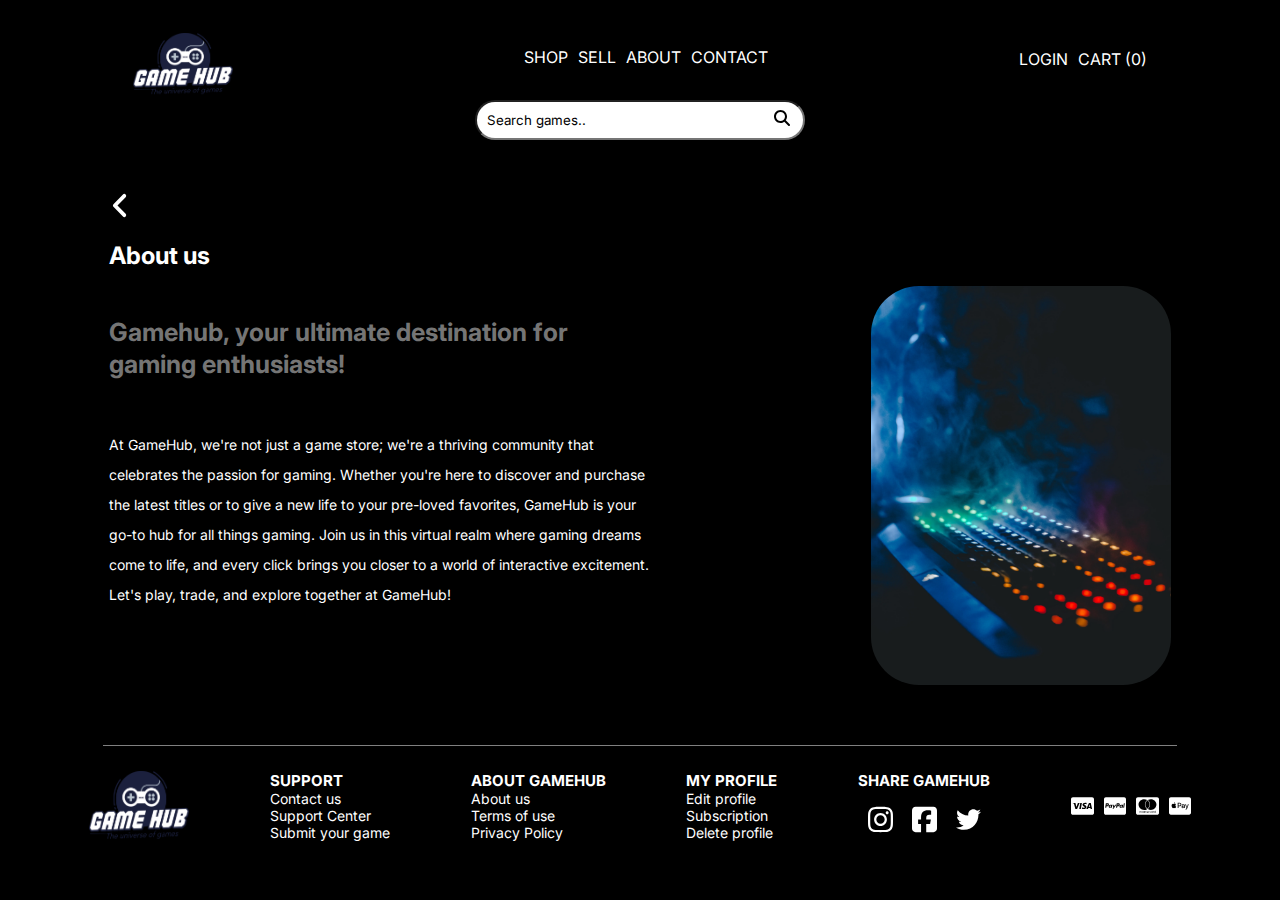
==== about.html @ 04a49e0f "hamburger update" ====
<!DOCTYPE html>
<html lang="en">
<head>
  <meta charset="UTF-8">
  <meta name="viewport" content="width=device-width, initial-scale=1.0">
  <meta name="description" content="GameHub ⏐ About"> 
  <title>GameHub ⏐ About</title>
  <link rel="stylesheet" href="./src/css/styles.css">
</head>
  
<body>

  <header>
    <nav class="nav-grid">
      <img class="logo" src="./assets/images/icons/logo.png" alt="gamehub logo">
      <label for="hamburger-ham">
      <img class="burger" src="./assets/images/icons/bars-solid.svg" alt="hamburger menu">
      </label>
          
      <input id="hamburger-ham" name="hamburger-ham" type="checkbox">  
        <div class="hidden-burger">
          <div class="top-buttons">
            <a href="games.html">SHOP</a>
            <a href="construction.html">SELL</a>
            <a href="about.html">ABOUT</a>
            <a href="contact.html">CONTACT</a>
          </div>
            
          <div class="bottom-buttons">
            <a href="construction.html">LOGIN</a>
            <a href="construction.html">MY PROFILE</a>
          </div>
        </div>
    </nav>  
  
    <div class="desktop-header">
      <div> 
        <img src="./assets/images/icons/logo.png" class="desktop-logo" alt="desktop logo">
      </div>
    
    <nav class="nav-header">
      <ul>
        <li><a href="games.html">SHOP</a></li>
        <li><a href="construction.html">SELL</a></li>
        <li><a href="about.html">ABOUT</a></li>
        <li><a href="contact.html">CONTACT</a></li>
      </ul>
    </nav>
    
      
    <div class="logincart">
      <p>
        <a href="construction.html">
          LOGIN
        </a>
      </p> 
      <p>
        <a href="construction.html">
          CART (0)
        </a>
      </p>
      </div>
    </div>
  
  <div class="search-container">
    <input class="searchbox" placeholder="Search games..">
    <img src="./assets/images/icons/magni.svg" alt="magnifying glass" class="magni"/>
  </div>
  
  
  </header>


<main>

  <div class="backbutton">
    <a href="index.html">
      <img src="./assets/images/icons/angle-left-solid.svg" class="backbutton" alt="back button">
  </div>
    </a>

  <div class="page-header">
    <h1>About us</h1>
  </div>
  
  <div class="about-container">
    <div class="gamehub-text-box">
      <h2 class="gamehub-about">
          Gamehub, your ultimate
          destination for gaming
          enthusiasts!
      </h2>

    <p class="about-text">
      At GameHub, we're not just a game store; we're a thriving community that celebrates the passion for gaming. 
      Whether you're here to discover and purchase the latest titles or to give a new life to your pre-loved favorites, 
      GameHub is your go-to hub for all things gaming. Join us in this virtual realm where gaming dreams come to life, 
      and every click brings you closer to a world of interactive excitement. Let's play, trade, and explore together at GameHub!
    </p>
  </div>

<img src="./assets/ilia-usmanov-LUJE67myrK4-unsplash-_1_.webp" class="about-image" alt="keyboard photo">

</div>

</main>

<div class="gray-line"></div>

<footer>
  <img src="./assets/images/icons/logo.png" class="footer-logo" alt="logo">


  <div class="footer-desktop">
    <div class="footer">  
      
   <img src="./assets/images/icons/logo.png" class="logo-footer" alt="epic games logo">
      
      <div class="support">
        <h6 class="h-six">SUPPORT</h6>
        <a href="contact.html">Contact us</a>
        <a href="contact.html">Support Center</a>
        <a href="contact.html">Submit your game</a>
      </div>
  
      <div class="about-footer">
        <h6 class="h-six">ABOUT GAMEHUB</h6>
        <a href="about.html">About us</a>
        <a href="about.html">Terms of use</a>
        <a href="about.html">Privacy Policy</a>
      </div>
      
      <div class="profile">
        <h6 class="h-six">MY PROFILE</h6>
        <a href="construction.html">Edit profile</a>
        <a href="construction.html">Subscription</a>
        <a href="construction.html">Delete profile</a>
      </div>
      
      <div class="share">
        <h6 class="h-six">SHARE GAMEHUB</h6>
        <div class="some">
         <img src="./assets/images/icons/instagram.svg" class="insta" alt="epic games logo">
          <img src="./assets/images/icons/square-facebook.svg" class="face" alt="epic games logo">
          <img src="./assets/images/icons/twitter.svg" class="twitter" alt="epic games logo">
        </div>
      </div>
    
      <div class="payment-options">
        <img src="./assets/images/cards/cc-visa.svg"  class="visa" alt="visa card">
        <img src="./assets/images/cards/cc-paypal.svg"  class="paypal" alt="paypal card">
        <img src="./assets/images/cards/cc-mastercard.svg" class="mastercard" alt="mastercard card">
        <img src="./assets/images/cards/cc-apple-pay.svg"  class="apple-pay" alt="apple pay">
      </div>
  </div>  
  </div>


</footer>

</body>

</html>
---- src/css/styles.css ----
/* Use import to split up your CSS into manageable chunks */
@import url("./_reset.css");
/* Files that are only needed to be imported are called partials */
/* These are marked with an underscore: */
@import url("./_variables.css");
/* Feel free to add as many of these imports as you need */

/*Inter import google fonts*/
@import url('https://fonts.googleapis.com/css2?family=Inter:wght@100;200;300;400;500;600;700&display=swap');

*{
  font-family: 'Inter', sans-serif;
}

:root {
  
}

body {
  background-color: black;
  color: white;   
}

a {
  color: white;
  text-decoration: none;
}

/*construction page*/

.space{
  margin-bottom: 500px;
}


/*main page*/

.desktop-header, .search-container, .gray-line-desktop{
  display: none;
}

.footer-desktop{
  display: none;
}

.page-header h1{
  font-size: 1.5rem;
  margin-left: 8%;
  display: flex;
  flex-direction: column;
}

.nav-grid {
  display: flex;
  flex-direction: row;
  justify-content: space-between;
  margin-left: 5%;
  margin-right: 5%;
  margin-top: 2rem;
  padding-bottom: 1rem;
}

.logo{
  width: 6rem;
}

.burger{
  width: 2rem;
}

.hidden-burger{
  display: none;
  overflow: hidden;
}

#hamburger-ham{
  display: none;

}

#hamburger-ham:checked~.hidden-burger{
  display: block;
  position: absolute;
  top: 20%;
  background-color: black;
  width: 100%;
  height: 100%;
  margin-top: -55px;
}


.header-gray-line{
  width: 85%;
  background-color: gray;
  height: 1px;
  margin: 0 auto;
  margin-top: 30px;
  margin-bottom: 30px;
}

.top-pink-line{
  width: 85%;
  background-color:  rgb(255, 130, 228);
  height: 0.5px;
  margin: 0 auto;
  margin-top: 10px;
  margin-bottom: 15px;
}

.blackfriday{
  margin-top: 2rem;
  font-size: 20px;
  text-align: center;
  color: #ffffff;
    text-shadow:
      0 0 1px #fff,
      0 0 4px #fff,
      0 0 19px #fff,
      0 0 40px rgb(255, 0, 247),
      0 0 82px rgb(255, 0, 247),
      0 0 100px rgb(255, 0, 247);
  
}

.gamehub-platform{
  text-align: center;
  justify-content: center;
  padding-bottom: 1rem;

}

.gamehub-platform p {
  width: 68%;
  margin: 0 auto;
  margin-bottom: 2rem;
  padding-top: 1rem;
  border-width: 0.001rem;
}

.browse {
  display: block;
  text-align: center;
  margin-top: 1rem;
  margin: 0 auto;
  margin-bottom: 1.5rem;
  

  background-color: black;
  color: white;
  padding-top: 10px;
  padding-bottom: 10px;
  padding-left: 18px;
  padding-right: 18px;
  border: solid;
  border-radius: 25px;
  border-width: 1px;
}

.sell {

  background-color: black;
  color: white;
  padding-top: 10px;
  padding-bottom: 10px;
  padding-left: 30px;
  padding-right: 30px;
  border: solid;
  border-radius: 25px;
  border-width: 1px;
  margin-bottom: 25px;
}



.gray-line{
  width: 85%;
  background-color: gray;
  height: 1px;
  margin: 0 auto;
  margin-top: 30px;
  margin-bottom: 25px;
}


.new-text{
  margin-bottom: 3rem;
  width: 85%;
  text-align: center;
  font-weight: 700;
}

.new-games{
  display: flex;
  flex-direction: column;
  justify-content: center;
  align-items: center;
}

.card-new{
  margin-bottom: 2rem;
}


.new-game-image{
  width: 100%;
  max-width: 200px;
  height: auto;
}

.new-row{
  width: 100%;
  max-width: 200px;
  height: 2rem;
  align-items: center;
  display: flex;
  flex-direction: row;
  justify-content: space-between;
  margin-bottom: 0px;
  font-weight: bold;
}

.member-new{
  color: red;
  margin-top: 0px;
  width: 100%;
  max-width: 200px;
  font-size: 14px;
}

.trending-header{
  text-align: center;
}


.card-info{
  display: flex;
  flex-direction: column;
  width: 100%;
  max-width: 150px;
  margin: auto;
  margin-top: 15px;
  margin-bottom: 40px;
  }

.trending-row{
  width: 100%;
  height: 2rem;
  align-items: center;
  display: flex;
  flex-direction: row;
  justify-content: space-between;
  font-weight: bold;

}

.red{
  color: red;
}

.game-image{
  width: 100%;
  height: auto;
}


.trending-before{
  text-decoration: line-through;
  text-decoration-thickness: 2px;
}

.trending-after{
  font-weight: bold;
}

.more-games{
  margin-top: 4rem;
  text-align: center;
  font-size: 1.5rem;
}

.more-plus{
  width: 100%;
  max-width: 10%;
  margin-top: 10%;
  margin-bottom: 100px;
}

.footer-logo{
 width: 100%;
 max-width: 60px; 
 margin-bottom: 20px;
}

footer{
  width: 100%;
  height: auto;
  display: flex;
  justify-content: center;
  align-items: center;
  text-align: center;
  font-size: 14px;
}

h6{
  font-size: 15px;
}


.logo-footer{
  width: 100%;
  max-width: 30px;
  height: auto;
}

/*about page*/

.grayline-about{
  margin-top: 7%;
  border: none;
  border-top: 1px solid;
  width: 100%;
  border-color: rgb(172, 172, 172);
}

.backbutton{
  margin-top: 25px;
  width: 1.2rem;
  margin-left: 8%;
}

.gamehub-about{
  font-size: large;
  text-align: center;
  color: rgb(117, 117, 117);
  line-height: 2rem;
}


.about-image{
  display: inline-block;
  width: 65%;
  margin-left: 18%;
  border-radius: 3rem;
}

.about-text{
  text-align: center;
  margin-left: 20px;
  font-size: 14px;
  line-height: 1.5rem;
  margin-bottom: 3rem;
  margin-top: 2.5rem;
}


/*contact page*/

.backbutton{
  margin-top: 25px;
  width: 1.2rem;
  margin-left: 8%;
}

.page-header h1{
  font-size: 1.5rem;
  margin-left: 8%;
}


.gamehub-contact{
  display: flex;
  flex-direction: column;
  justify-content: center;
  text-align: center;
  font-size: medium;
  margin-bottom: 2rem;
}

.faq-container{
  display: flex;
  justify-content: center;
  align-items: center;
}

.faq-box{
  display: flex;
  align-items: center;
  justify-content: space-between;
  padding: 10px;
  border: 2px solid;
  border-radius: 20px;
  background-color: white;
  color: black;
  width: 100%;
  max-width: 15rem;
}

.down-arrow{
  width: 0;
  height: 0;
  border-left: 10px solid transparent;
  border-right: 10px solid transparent;
  border-top: 10px solid #000000;
}

.faq{
  font-family: inter;
  font-weight: bold;
}

.more-faq{
  margin-top: 10px;
  font-size: 1rem;
  text-align: center;
}

.message-form{
  display: flex;
  flex-direction: column;
  align-items: center;
  margin-bottom: 25px;
}

::placeholder {
  color: black;
}

.email{
  margin-bottom: 1rem;
  height: 2.3rem;
  width: 100%;
  max-width: 15rem;
  font-family: inherit;
  font-size: 12px;
}

.message-wrapper {
  height: 10rem;
  width: 100%;
  max-width: 15rem;
  position: relative;
 
}

.message {
  width: 100%; 
  height: 100%;
  resize: none;         
  font-family: inherit;  
  font-size: 12px;    
  color: inherit; 
}

.message::placeholder { 
  color: black;
  opacity: 1;
}

.send {
  position: absolute;
  bottom: 0px;
  right: 0px;
  background-color: black;
  color: white;
  border: none;
  padding: 5px 10px;
  border-radius: 2px;
}

.send:hover{
  cursor: pointer;
}

.phone{
  width: 100%;
  height: 2rem;
  display: flex;
  flex-direction: row;
  justify-content: space-evenly;
  align-items: center;

  margin-top: 2rem;
}

.phone-icon{
  width: 100%;
  max-width: 2rem;

}

.mail-icon{
  width: 100%;
  max-width: 2rem;
}

.location{
  display: flex;
  flex-direction: column;
  align-items: center;
  justify-content: center;
}

.map{
  width: 100%;
  max-width: 15rem;
}

/*payment page*/

.input-wrapper{
  display: flex;
  flex-direction: column;
  justify-content: center;
  align-items: center;
  gap: 10px;
}

.first-name, .last-name, .adress, .city, .state, .zip, .email-adress{
  width: 100%;
  max-width: 15rem;
  height: 2rem;
  margin-bottom: 1rem;
}

.login{
  padding: 2%;
  background-color: rgb(69, 69, 69);
  color: white;
  font-size: 16px;
  margin-bottom: 2rem;
}

.boxer-game{
  width: 100%;
  max-width: 10rem;
}

.order-title, .original-price, .new-price, .qty, .product-code{
  margin: 5px 0;
}

.order-summary{
  display: flex;
  flex-direction: column;
  align-items: center;
  margin-bottom: 2rem;
}

.original-price{
  text-decoration: line-through;
}

.new-price{
  color: red;
  font-size: 20px;
}

.qty{
  display: flex;
  flex-direction: row;
  gap: 1rem;
}

.payment{
  display: flex;
  flex-direction: column;
  justify-content: center;
  align-items: center;
  margin: auto;
  gap: 1rem;
  background-color: rgb(21, 21, 21);
  width: 100%;
  max-width: 13rem;
}

h4 {
  margin-bottom: 0;
}

.cards{
  display: flex;
  flex-direction: row;
  gap: 1rem;
}

.visa, .apple-pay, .mc, .paypal{
  width: 100%;
  max-width: 20px;
}


.cvc{
  max-width: 3rem;
}

.pay{
  display: flex;
  flex-direction: column;
  align-items: center;
  margin-bottom: 1rem;

  width: 5rem;

  background-color: rgb(48, 48, 48);
  color: white;
  
}

.additional{
  display: flex;
  flex-direction: column;
  align-items: center;
}

.bought-games{
  width: 100%;
  max-width: 7rem;
}

.more-games-payment{
  margin-top: 2rem;
  display: flex;
  flex-direction: column;
  align-items: center;
  width: 100%;
}

.more-plus-payment{
  width: 100%;
  max-width: 40px;
  margin-top: 2rem;
}

/*success page*/

.success-icon{
  display: flex;
  justify-content: center;
  align-items: center;
  margin: auto;
  width: 100%;
  max-width: 5rem;
  margin-bottom: 2.5rem;
}

.success-container{
  display: flex;
  flex-direction: column;
  justify-content: center;
  align-items: center;
  text-align: center;
}

.number{
  font-weight: bold;
}

.underline{
  text-decoration:underline;
}


/* games page */

.all-games{
  display: flex;
  flex-direction: column;
}

/*have used game-display html from index site*/

/*item page*/

.boxer-featured{
  width: 100%;
  max-width: 300px;
}

.product-container{
  width: 350px;
  max-width: 350px;
  display: flex;
  flex-direction: column;
  justify-content: center;
  align-items: center;
  text-align: start;
  margin: 0 auto;
}

.game-description{
  width: 100%;
  max-width: 300px;
  line-height: 1.2rem;
  align-items: center;
  justify-content: center;
}

.compability{
  font-size: 14px;
  font-style: italic;
  max-width: 300px;
}

.membership-discount{
  color: red;
  margin-bottom: 3rem;
}

.boxer-price{
  font-size: 2rem;
  font-weight: bold;
}

.add, .wishlist{
  display: flex;
  flex-direction: column;
  width: 100%;
  max-width: 150px;
  margin-bottom: 1rem;
  padding: 0.5rem;

  background-color: #000000;
  color: white;
  border: solid 1px;
  border-radius: 25px;
  margin: 0 auto;
  align-items: center;
  gap: 10px;
}

button.add{
  margin-bottom: 15px;
}

.others-bought{
  font-size: 1rem;
  margin-bottom: 20px;
}

.extra-games{
  display: flex;
  flex-direction: column;
  align-items: center;
  margin: auto;

}

.construction{
  margin-left: 8%;
}


@media only screen and (min-width: 899px) {

/*main page*/

  .nav-grid, .logo, .burger{
    display: none;
  }
 
  .header{
    display: flex;
    flex-direction: row;
    justify-content: center;
    align-items: center;
    padding-top: 25px;
  }

  .desktop-header{
    width: 100%;
    display: flex;
    flex-direction: row;
    justify-content: space-around;
    text-align: center;
    padding-top: 25px;
    
  }
  
  .logo{
    width: 100%;
    max-width: 10%;
    margin: 0;
    
  }
  
  .desktop-logo{
    width: 100%;
    max-width: 100px;
  }
  
  ul{
    width: 100%;
    list-style: none;
    display: flex;
    flex-direction: row;
    gap: 10px;
    margin: auto;
    margin-top: 5%;
    text-align: center;
  }
  
  .nav-header{
    display: flex;
    flex-direction: column;
    
  }
  
  .logincart{
    display: flex;
    flex-direction: row;
    gap: 10px;
  }

  .search-container{
    width: 100%;
    height: 100%;
    display: flex;
    justify-content: center;
  }
  

  .searchbox{
  color: rgb(0, 0, 0);
  padding: 5px 5px 7px 7px;
  border-radius: 25px; 
  background: white;
  }

  
.blackfriday{
  margin-top: 35px;
  font-size: 40px;
}

.header-gray-line{
  width: 85%;
  background-color: gray;
  height: 1px;
  margin: 0 auto;
  margin-top: 30px;
  margin-bottom: 30px;
}

.top-pink-line{
  width: 85%;
  background-color: rgb(255, 130, 228);
  height: 0.5px;
  margin: 0 auto;
  margin-top: 10px;
  margin-bottom: 15px;
  
}

.pitch{
  font-style: italic;
  font-size: 25px;
  width: 100%;
  max-width: 500px;
}

.browse{
  display: inline-block;
  margin-right: 10px;
}

.browse, .sell:hover{
  cursor: pointer;
}

.whatsnew{
  display: flex;
  flex-direction: column;
  align-items: start;
}

.releases{
  display: flex;
  flex-direction: column;
  align-items: start;

  font-weight: 200;
}

.new-releases{
  display: flex;
  flex-wrap: wrap;
  gap: 80px;
}

.new-game-image{
  width: 100%;
  max-width: 400px;
  height: auto;
}

.new-row{
  width: 100%;
  max-width: 400px;
  height: 2rem;
  align-items: center;
  display: flex;
  flex-direction: row;
  justify-content: space-between;
  margin-bottom: 0px;
  font-weight: bold;
}

.member-new{
  color: red;
  margin-top: 0px;
  width: 100%;
  max-width: 400px;
  font-size: 14px;
}

.trending-main{
  display: flex;
  flex-direction: row;
  justify-content:space-between;
}

.more-plus{
  width: 100%;
  max-width: 45px;
  margin-top: 15px;
}

.horizontal-line{
  width: 100%;
  max-width: 1px;
  height: 400px;
  background-color: gray;
}

.footer-logo{
  display: none;
}

.footer{
  width: 100%;
  font-family: inter;
  display: flex;
  flex-direction: row;
  justify-content: space-evenly;
  margin-bottom: 25px;
}

.footer-desktop{
  width: 100%;
  font-family: inter;
  display: flex;
  flex-direction: row;
  justify-content: space-evenly;
}



.h-six{
  margin: 0;
}


.logo, .insta, .face, .twitter{
  width: 100%;
  max-width: 30px;
}


.logo-footer{
  width: 100%;
  max-width: 100px;
}

.support{
  display: flex;
  flex-direction: column;
  text-align: left;
}

.about-footer{
  display: flex;
  flex-direction: column;
  text-align: left;
}

.profile{
  display: flex;
  flex-direction: column;
  text-align: left;
}

.some{
  display: flex;
  flex-direction: row;
  justify-content: space-around;
  margin-top: 10px;
}

.insta, .face, .twitter{
  width: 100%;
  max-width: 25px;
  margin-top: 5px;
}

.visa, .paypal, .mastercard, .apple-pay{
  display: flex;
  flex-direction: row;
  width: 100%;
  max-width: 25px;
  height: 20px;
}

.payment-options{
  display: flex;
  flex-direction: row;
  width: auto;
  gap: 10px;
  align-items: center;
}

/*games*/

.all-games{
  width: 100%;
  display: grid;
  grid-template-columns: repeat(3, 1fr);
}

.game-image{
  width: 100%;
  max-width: 260px;
  height: auto;
}

.card-info{
  width: 100%;
  max-width: 260px;
}

.original-p{
  text-decoration: line-through;
}        


/*about page*/

.gamehub-text-box{
  display: inline-block;
  width: 100%;
  max-width: 550px;
  margin: 0 auto;
  margin-left: 8%;
}

.gamehub-about, .about-text{
  text-align: start;
  margin: 0 auto;
}

.gamehub-about{
  font-size: 25px;
  margin-top: 30px;
  margin-bottom: 50px;
}

.about-text{
  line-height: 30px;
}

.about-image{
  display: inline-block;
  width: 100%;
  max-width: 300px;
  margin: 0 auto;
  margin-bottom: 30px;
}

.about-container{
  display: flex;
  flex-direction: row;
  justify-content: space-around;
  gap: 10px;
  align-items: flex-start;
}


/*contact page*/

.contact-left{
  display: flex;
  flex-direction: column;
  justify-content: flex-start;
  text-align: start;
  align-items: flex-start;
  max-width: 400px;
  text-align: start;
}

.faq-container, .message-form{
  width: 100%;
  margin-left: 0 auto;
  align-items: flex-start;
}

.faq-container{
  justify-content: flex-start;
  width: 250px;
}

.gamehub-contact{
  text-align: start;
}

.contact-right{
  display: flex;
  flex-direction: column;
}

.contact-full{
  width: 80%;
  display: flex;
  flex-direction: row;
  justify-content:space-around;
  margin-bottom: 80px;
}

h3 {
  margin-top: 10px;
}

.map{
  border-radius: 25px;
}

.adress{
  margin-bottom: 0px;
}

.phone{
  margin-top: 10px;
  gap: 10px;
  justify-content: flex-start;
}

.phone-icon, .mail-icon{
  width: 100%;
  max-width: 18px;
}

/*item page*/ 

.item-container{
    width: 100%;
    max-width: 1200px;
    height: fit-content;
    margin: auto;
    display: flex;
    flex-direction: row;
    justify-content: space-between;
  }

  .product-container{
    width: 100%;
    max-width: 1400px;
    display: flex;
    flex-direction: row;
    justify-content: space-evenly;
    margin: auto;
    gap: 30px;
  }

  .product-buttons{
    display: flex;
    flex-direction: row;
    width: 100%;
    justify-content: space-between;
    gap: 10px;
  }

  button.add{
    margin-bottom: 0px;
  }

  .extra-games{
    border-left: 1px solid gray;
    padding-left: 50px;
    margin: 0px;
  }

  .responsive-title h1{
    margin-left: 0px;
  }

  .product-text{
    display: flex;
    flex-direction: column;
    justify-content: flex-end;
    height: 80%;
  }

  .boxer-price{
    font-size: 2rem;
    font-weight: bold;
    margin: 0px;
  }

  .membership-discount {
    color: red;
    margin-bottom: 1rem;
}

.footer-product-page{
  margin-top: 6rem;
}

.searchbox{
  width: 330px;
  color: rgb(0, 0, 0);
  padding: 10px;
  border-radius: 25px; 
  background: white;

 }

 .search-container{
  width: 330px;
  height: fit-content;
  margin: auto;
  position: relative;
 }

 .magni{
  position: absolute;
  right: 15px;
  top: 10px;
 }

 /*payment page*/

.checkout-main{
  width: 100%;
  height: auto;
  display: flex;
  flex-direction: row;
  justify-content: space-evenly;
}

.input-wrapper{
  width: 100%;
  max-width: 500px;
  border-right: 1px solid gray;
  margin-left: 50px;
  padding-right: 80px;
  height: fit-content;
}

.full-payment{
  width: 100%;
  max-width: 500px;
  margin-left: 150px;
}

.additional{
  width: 100%;
  max-width: 500px;
  border-left: 1px solid gray;
  margin-left: 150px;
  height: fit-content;
}

.order-summary{
  display: flex;
  flex-direction: row;
  gap: 10px;
  margin-left: 30;
  margin-top: 0px;
  padding: 0px;
}

.summary-text{
  display: flex;
  flex-direction: column;
}

.payment{
  width: 100%;
  max-width: 500px;
}

.footer-payment{
  margin-top: 50px;
}

/*construction page*/

.space{
  margin-bottom: 500px;
}
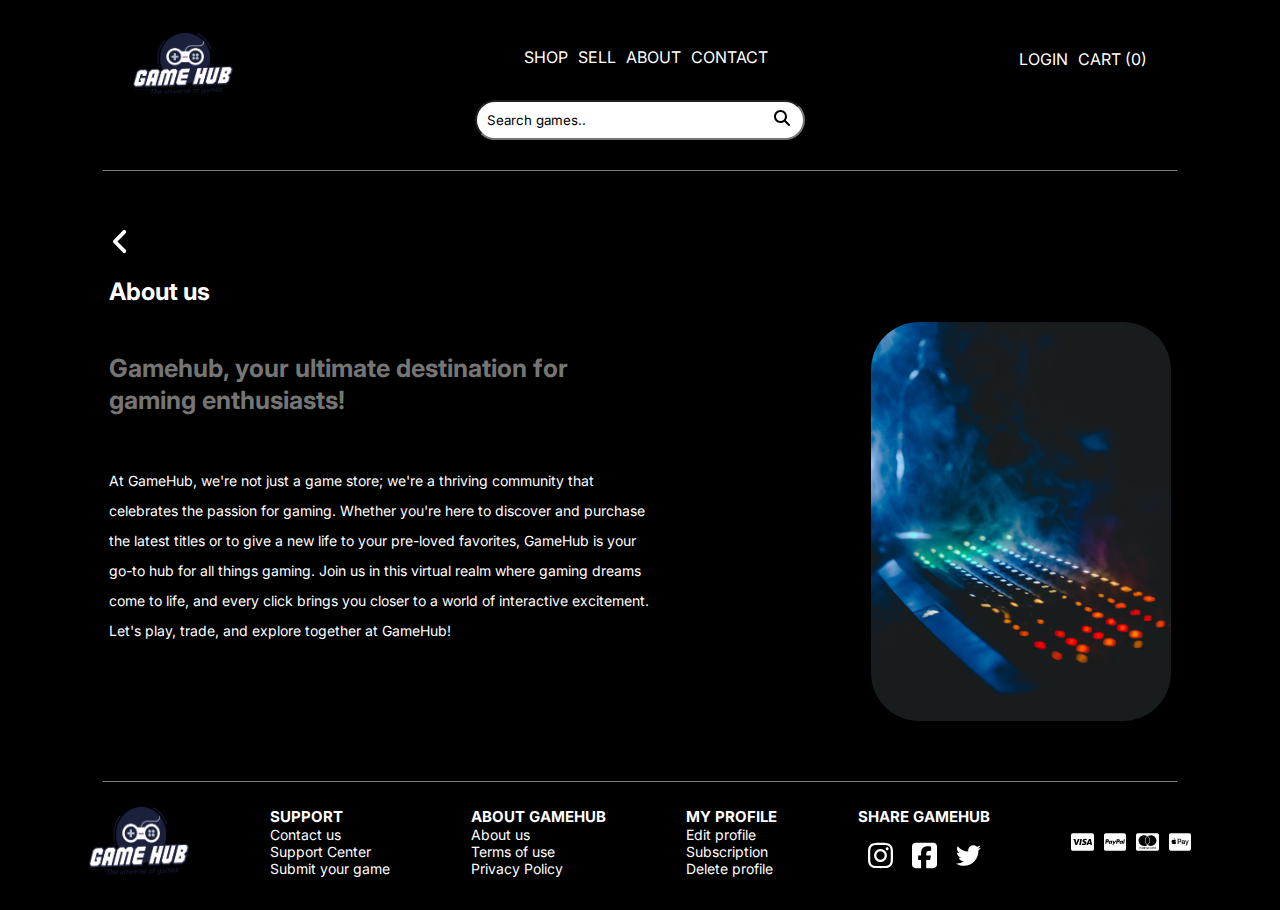
==== commit 0567fa30: "gray line update" ====
--- a/about.html
+++ b/about.html
@@ -72,6 +72,8 @@
 
 
 <main>
+
+  <div class="header-gray-line"></div>
 
   <div class="backbutton">
     <a href="index.html">
